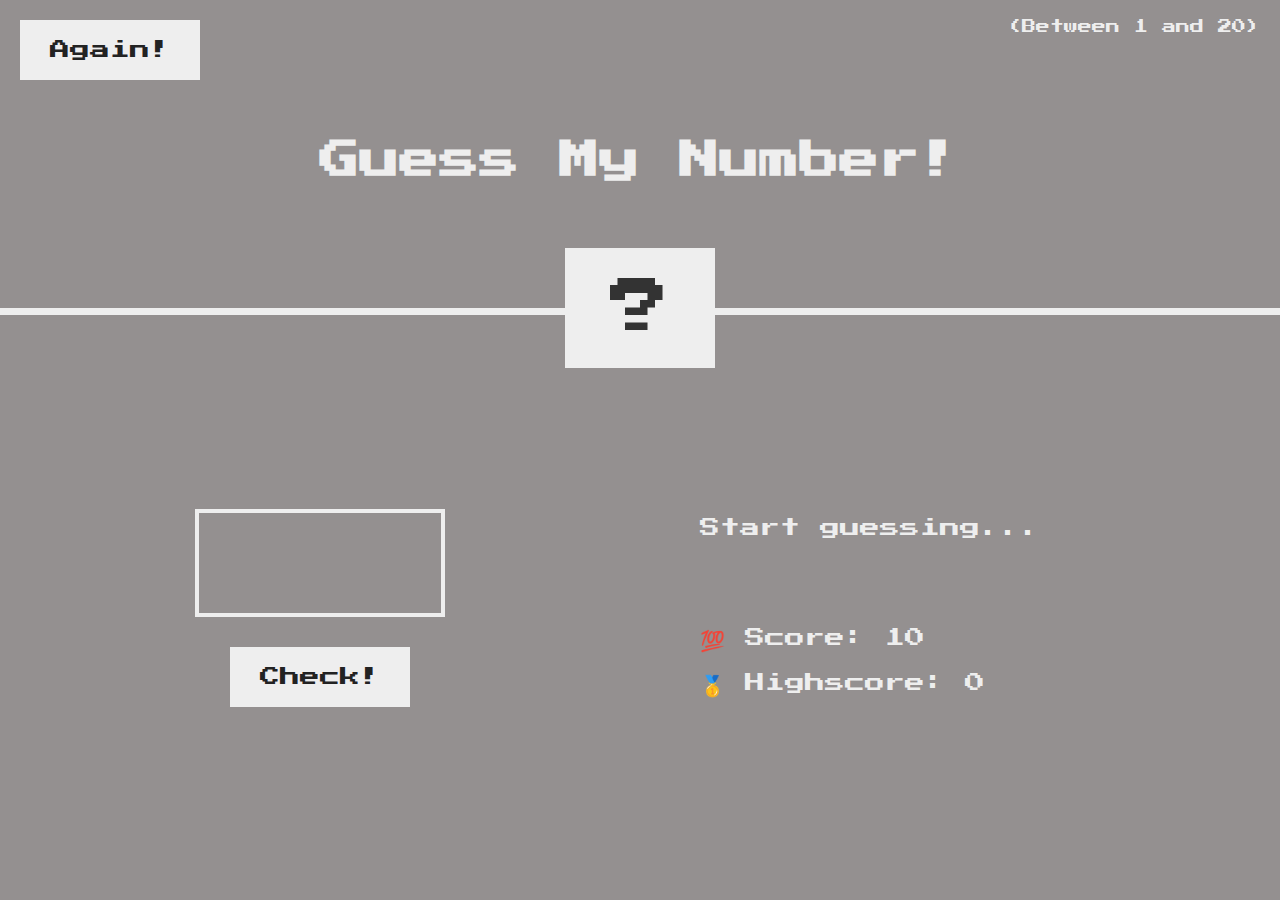
==== guessGame/index.html @ 88faba07 "first game" ====
<!DOCTYPE html>
<html lang="en">
  <head>
    <meta charset="UTF-8" />
    <meta name="viewport" content="width=device-width, initial-scale=1.0" />
    <meta http-equiv="X-UA-Compatible" content="ie=edge" />
    <link rel="stylesheet" href="style.css" />
    <title>Guess My Number!</title>
  </head>

  <body>
    <header>
      <h1>Guess My Number!</h1>
      <p class="between">(Between 1 and 20)</p>
      <button class="btn again">Again!</button>
      <div class="number">?</div>
    </header>

    <main>
      <section class="left">
        <input type="number" class="guess" />
        <button class="btn check">Check!</button>
      </section>
      <section class="right">
        <p class="message">Start guessing...</p>
        <p class="label-score">💯 Score: <span class="score">10</span></p>
        <p class="label-highscore">🥇 Highscore: <span class="highscore">0</span></p>
      </section> 
    </main>

    <script src="script.js"></script>
  </body>
</html>
---- guessGame/style.css ----
@import url('https://fonts.googleapis.com/css?family=Press+Start+2P&display=swap');

* {
  margin: 0;
  padding: 0;
  box-sizing: inherit;
}

html {
  font-size: 62.5%;
  box-sizing: border-box;
}

body {
  font-family: 'Press Start 2P', sans-serif;
  color: #eee;
  background-color: rgb(148, 144, 144);
  /* background-color: #60b347; */
}

/* LAYOUT */
header {
  position: relative;
  height: 35vh;
  border-bottom: 7px solid #eee;
}

main {
  height: 65vh;
  color: #eee;
  display: flex;
  align-items: center;
  justify-content: space-around;
}

.left {
  width: 52rem;
  display: flex;
  flex-direction: column;
  align-items: center;
}

.right {
  width: 52rem;
  font-size: 2rem;
}

/* ELEMENTS STYLE */
h1 {
  font-size: 4rem;
  text-align: center;
  position: absolute;
  width: 100%;
  top: 52%;
  left: 50%;
  transform: translate(-50%, -50%);
}

.number {
  background: #eee;
  color: #333;
  font-size: 6rem;
  width: 15rem;
  padding: 3rem 0rem;
  text-align: center;
  position: absolute;
  bottom: 0;
  left: 50%;
  transform: translate(-50%, 50%);
}

.between {
  font-size: 1.4rem;
  position: absolute;
  top: 2rem;
  right: 2rem;
}

.again {
  position: absolute;
  top: 2rem;
  left: 2rem;
}

.guess {
  background: none;
  border: 4px solid #eee;
  font-family: inherit;
  color: inherit;
  font-size: 5rem;
  padding: 2.5rem;
  width: 25rem;
  text-align: center;
  display: block;
  margin-bottom: 3rem;
}

.btn {
  border: none;
  background-color: #eee;
  color: #222;
  font-size: 2rem;
  font-family: inherit;
  padding: 2rem 3rem;
  cursor: pointer;
}

.btn:hover {
  background-color: #ccc;
}

.message {
  margin-bottom: 8rem;
  height: 3rem;
}

.label-score {
  margin-bottom: 2rem;
}
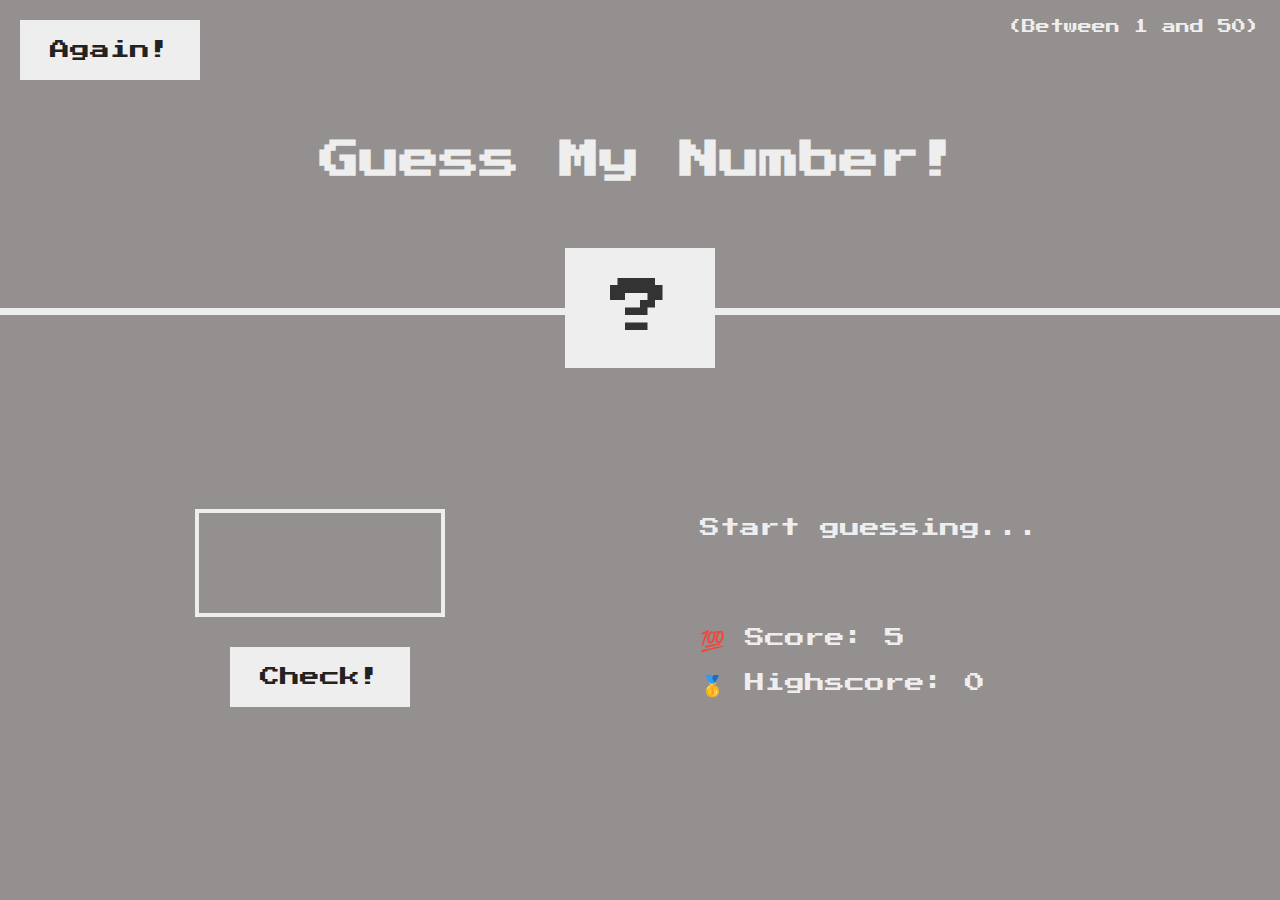
==== commit a1d382cd: "ternary operator" ====
--- a/guessGame/index.html
+++ b/guessGame/index.html
@@ -11,7 +11,7 @@
   <body>
     <header>
       <h1>Guess My Number!</h1>
-      <p class="between">(Between 1 and 20)</p>
+      <p class="between">(Between 1 and 50)</p>
       <button class="btn again">Again!</button>
       <div class="number">?</div>
     </header>
@@ -23,7 +23,7 @@
       </section>
       <section class="right">
         <p class="message">Start guessing...</p>
-        <p class="label-score">💯 Score: <span class="score">10</span></p>
+        <p class="label-score">💯 Score: <span class="score">5</span></p>
         <p class="label-highscore">🥇 Highscore: <span class="highscore">0</span></p>
       </section> 
     </main>
